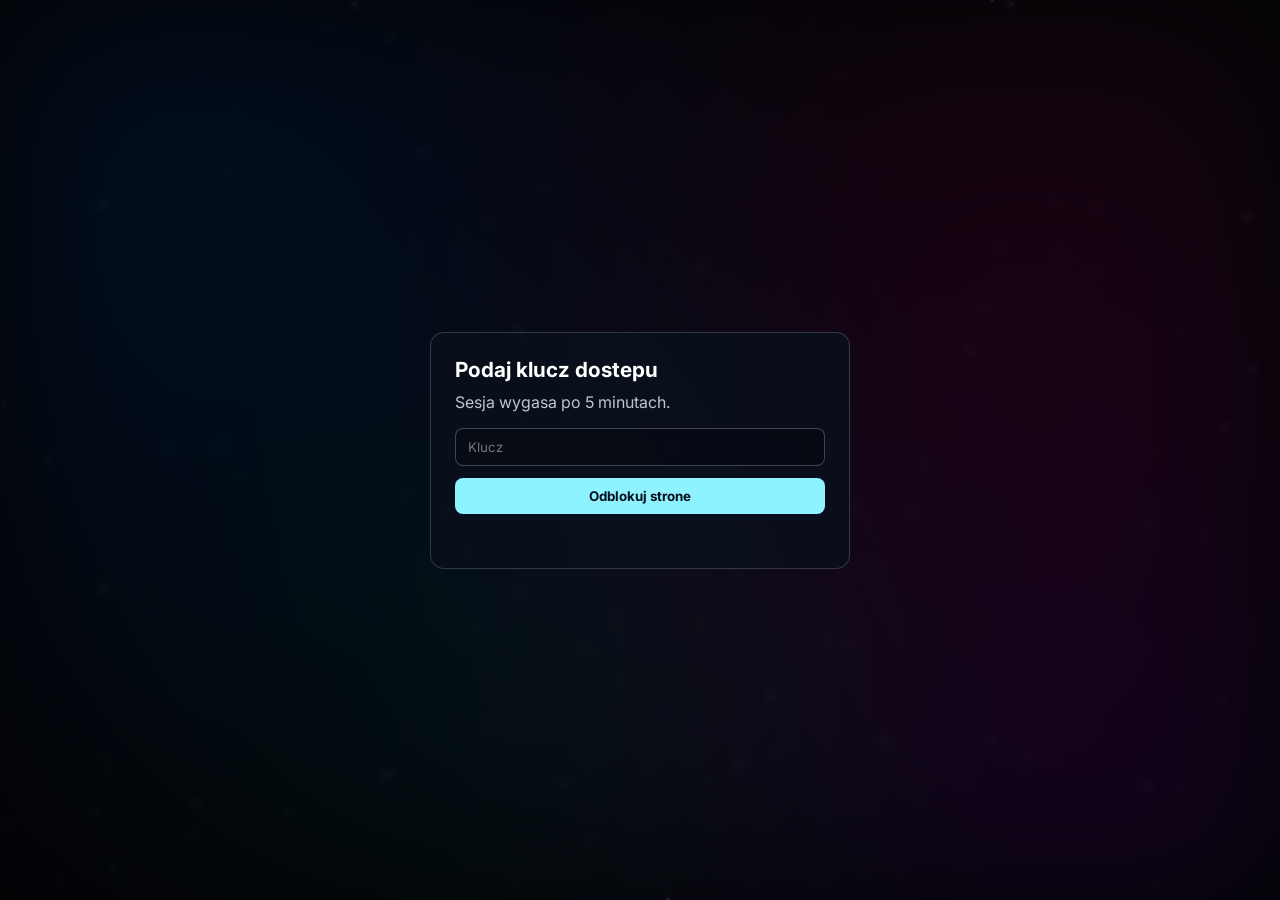
==== index.html @ 9ff6db64 "Fix static password unlock fallback" ====
<!DOCTYPE html>
<html lang="pl">
<head>
  <meta charset="UTF-8">
  <meta name="viewport" content="width=device-width, initial-scale=1.0">
  <title>AstroPhotoSoft</title>
  <link href="https://fonts.googleapis.com/css2?family=Inter:wght@400;500;600;700&display=swap" rel="stylesheet">
  <link rel="stylesheet" href="style.css">
  <style>
    .hidden { display: none; }
    .gate {
      position: fixed;
      inset: 0;
      display: grid;
      place-items: center;
      padding: 16px;
      z-index: 20;
      background: rgba(3, 4, 7, 0.76);
      backdrop-filter: blur(4px);
    }
    .gate-panel {
      width: min(420px, 92vw);
      background: rgba(10, 17, 30, 0.86);
      border: 1px solid rgba(238, 244, 255, 0.18);
      border-radius: 14px;
      padding: 24px;
    }
    .gate-panel h1 { margin: 0 0 10px; font-size: 1.3rem; }
    .gate-panel p { margin: 0 0 16px; color: rgba(238, 244, 255, 0.8); }
    .gate-panel input {
      width: 100%;
      padding: 10px 12px;
      border-radius: 8px;
      border: 1px solid rgba(238, 244, 255, 0.25);
      background: rgba(0, 0, 0, 0.25);
      color: #eef4ff;
      margin-bottom: 12px;
    }
    .gate-panel button {
      width: 100%;
      padding: 10px 12px;
      border-radius: 8px;
      border: none;
      background: #8ff2ff;
      color: #07101d;
      font-weight: 700;
      cursor: pointer;
    }
    .gate-msg { margin-top: 10px; min-height: 20px; color: #ffb3b3; }
  </style>
</head>
<body>
  <canvas id="space"></canvas>

  <div id="gate" class="gate hidden">
    <main class="gate-panel">
      <h1>Podaj klucz dostepu</h1>
      <p>Sesja wygasa po 5 minutach.</p>
      <form id="unlock-form">
        <input id="access-key" type="password" autocomplete="off" placeholder="Klucz" required>
        <button type="submit">Odblokuj strone</button>
      </form>
      <div id="gate-msg" class="gate-msg"></div>
    </main>
  </div>

  <div id="site-content" class="hidden">
    <nav class="topbar">
      <div class="logo">🌌 AstroPhotoSoft</div>
      <div class="links">
        <a href="#">Home</a>
        <a href="#">Aplikacje</a>
        <a href="#">Astro</a>
      </div>
      <a class="support" href="https://buycoffee.to/astrophotosoft" target="_blank" rel="noreferrer">☕ Wesprzyj</a>
    </nav>

    <header class="hero">
      <h1>Twoje centrum kosmosu</h1>
      <p>Astrofotografia • programowanie • projekty</p>
    </header>

    <main class="grid">
      <a class="card" href="apka1/index.html">
        🔭
        <h3>Astro Ai Pro</h3>
        <p>Wersja programu Astro Ai skierowana dla Profesjonalistow. Zawiera klasyczne funkcje obrobki Astro oraz obsluguje sztuczna inteligencje ulatwiajaca przetwarzanie.</p>
      </a>

      <a class="card" href="apka2/index.html">
        &lt;/&gt;
        <h3>Astro Script Editor</h3>
        <p>IDE dzialajace ze wszystkimi aplikacjami AstroPhotoSoft. Umozliwia automatyzacje przetwarzania.</p>
      </a>
    </main>

    <section class="about">
      <h2>O mnie</h2>
      <p>AstroPhotoSoft to moje centrum projektow technologicznych i astrofotografii.</p>
    </section>
  </div>

  <script src="space.js"></script>
  <script>
    const ACCESS_KEY = "Delta1/6";
    const ACCESS_HASH = "8b32f2fa6401eb1ec35d95d078201c9a0169de4297a7466daf3984cbda358a9b";
    const SESSION_MINUTES = 5;
    const storageKey = "site_unlock_until";

    const gate = document.getElementById("gate");
    const site = document.getElementById("site-content");
    const form = document.getElementById("unlock-form");
    const input = document.getElementById("access-key");
    const message = document.getElementById("gate-msg");

    function isUnlocked() {
      const until = Number(sessionStorage.getItem(storageKey) || 0);
      return Number.isFinite(until) && Date.now() < until;
    }

    function showGate(msg = "") {
      gate.classList.remove("hidden");
      site.classList.add("hidden");
      message.textContent = msg;
    }

    function showSite() {
      gate.classList.add("hidden");
      site.classList.remove("hidden");
    }

    function setUnlock() {
      sessionStorage.setItem(storageKey, String(Date.now() + SESSION_MINUTES * 60 * 1000));
    }

    async function sha256(value) {
      const bytes = new TextEncoder().encode(value);
      const hash = await crypto.subtle.digest("SHA-256", bytes);
      return [...new Uint8Array(hash)].map((x) => x.toString(16).padStart(2, "0")).join("");
    }

    async function verifyPassword(value) {
      if (value === ACCESS_KEY) {
        return true;
      }

      if (!window.crypto || !window.crypto.subtle) {
        return false;
      }

      const givenHash = await sha256(value);
      return givenHash === ACCESS_HASH;
    }

    function refreshState() {
      if (isUnlocked()) {
        showSite();
      } else {
        sessionStorage.removeItem(storageKey);
        showGate();
      }
    }

    form.addEventListener("submit", async (event) => {
      event.preventDefault();
      message.textContent = "";

      const provided = input.value.trim();
      const ok = await verifyPassword(provided);
      if (!ok) {
        showGate("Niepoprawny klucz.");
        return;
      }

      input.value = "";
      setUnlock();
      showSite();
    });

    setInterval(refreshState, 5000);
    refreshState();
  </script>
</body>
</html>
---- style.css ----
* {
  margin: 0;
  padding: 0;
  box-sizing: border-box;
  font-family: "Inter", sans-serif;
}

body {
  background: #030407;
  color: white;
  overflow-x: hidden;
}

#space {
  position: fixed;
  top: 0;
  left: 0;
  width: 100%;
  height: 100%;
  z-index: -2;
}

body::before {
  content: "";
  position: fixed;
  top: 0;
  left: 0;
  width: 100%;
  height: 100%;
  background:
    radial-gradient(circle at 15% 25%, rgba(0, 110, 255, 0.45), transparent 55%),
    radial-gradient(circle at 80% 35%, rgba(255, 0, 110, 0.35), transparent 60%),
    radial-gradient(circle at 45% 75%, rgba(0, 255, 180, 0.25), transparent 50%),
    radial-gradient(circle at 85% 85%, rgba(130, 0, 255, 0.4), transparent 55%);
  filter: blur(80px);
  z-index: -1;
  pointer-events: none;
}

.topbar {
  position: sticky;
  top: 0;
  display: flex;
  justify-content: space-between;
  align-items: center;
  padding: 14px 28px;
  background: rgba(255, 255, 255, 0.03);
  backdrop-filter: blur(20px);
  border-bottom: 1px solid rgba(255, 255, 255, 0.06);
  z-index: 10;
}

.logo {
  font-weight: 700;
}

.links {
  display: flex;
  gap: 14px;
}

.links a {
  color: rgba(255, 255, 255, 0.7);
  text-decoration: none;
  transition: color 0.2s;
}

.links a:hover {
  color: white;
}

.support {
  background: white;
  color: black;
  padding: 8px 12px;
  border-radius: 10px;
  text-decoration: none;
  font-weight: 600;
  transition: opacity 0.2s;
}

.support:hover {
  opacity: 0.9;
}

.hero {
  text-align: center;
  padding: 100px 20px 40px;
}

.hero h1 {
  font-size: 46px;
  font-weight: 700;
  letter-spacing: -1px;
  margin-bottom: 10px;
  text-shadow: 0 0 30px rgba(255, 255, 255, 0.2);
}

.hero p {
  color: rgba(255, 255, 255, 0.7);
  font-size: 18px;
}

.grid {
  display: grid;
  grid-template-columns: repeat(auto-fit, minmax(220px, 1fr));
  gap: 20px;
  padding: 20px 40px 40px;
  max-width: 1100px;
  margin: auto;
}

.card {
  background: rgba(255, 255, 255, 0.03);
  border: 1px solid rgba(255, 255, 255, 0.06);
  padding: 24px;
  border-radius: 20px;
  text-decoration: none;
  color: white;
  transition: all 0.3s cubic-bezier(0.16, 1, 0.3, 1);
  backdrop-filter: blur(12px);
}

.card h3 {
  margin-bottom: 6px;
  font-size: 20px;
}

.card p {
  color: rgba(255, 255, 255, 0.6);
  font-size: 14px;
}

.card:hover {
  transform: translateY(-6px);
  background: rgba(255, 255, 255, 0.07);
  border-color: rgba(255, 255, 255, 0.15);
  box-shadow: 0 20px 40px rgba(0, 0, 0, 0.4);
}

.about {
  text-align: center;
  padding: 60px 20px;
  max-width: 600px;
  margin: auto;
}

.about h2 {
  margin-bottom: 12px;
  font-size: 24px;
}

.about p {
  color: rgba(255, 255, 255, 0.6);
  line-height: 1.6;
}
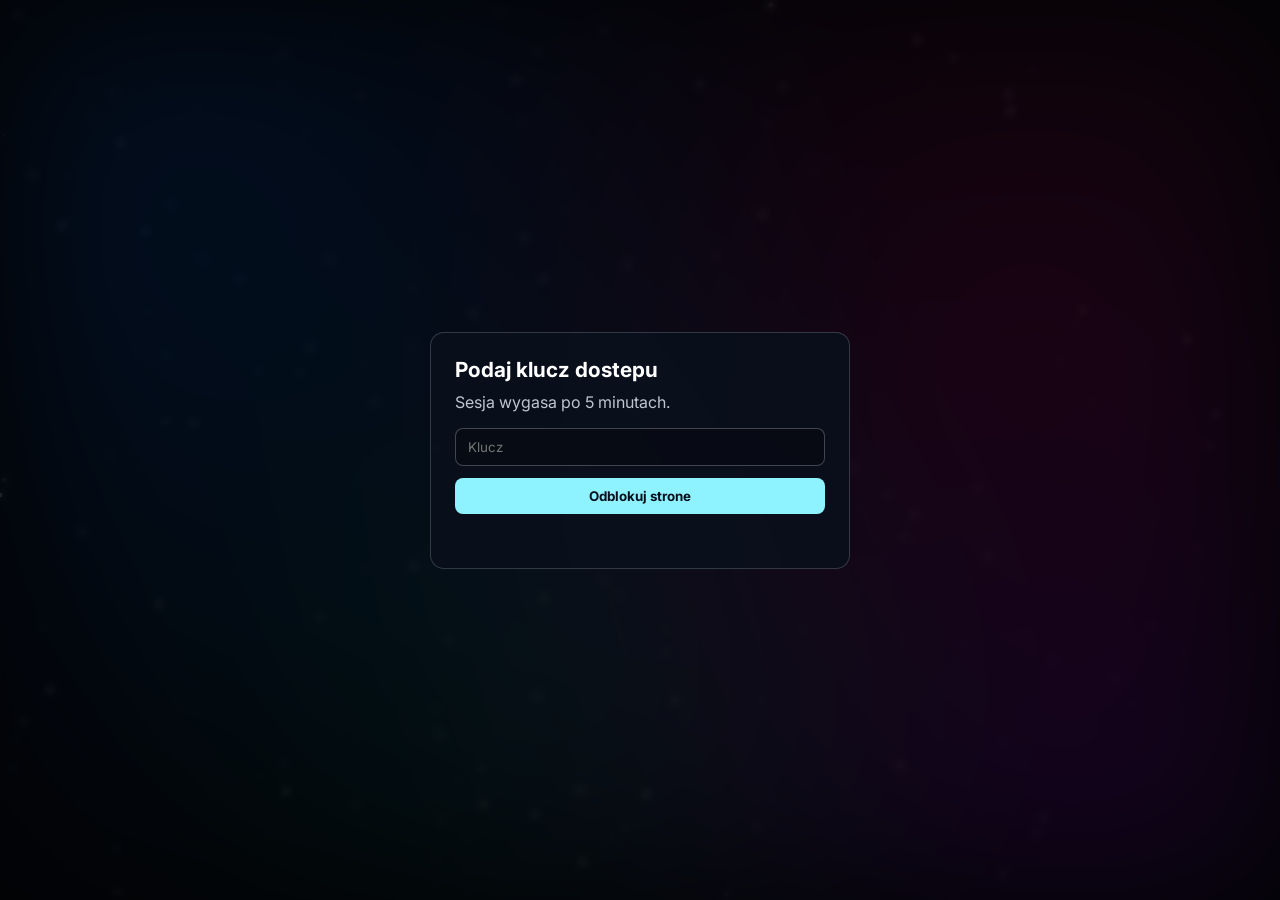
==== commit 668255c8: "Fix gate overlay hide behavior" ====
--- a/index.html
+++ b/index.html
@@ -7,7 +7,7 @@
   <link href="https://fonts.googleapis.com/css2?family=Inter:wght@400;500;600;700&display=swap" rel="stylesheet">
   <link rel="stylesheet" href="style.css">
   <style>
-    .hidden { display: none; }
+    .hidden { display: none !important; }
     .gate {
       position: fixed;
       inset: 0;
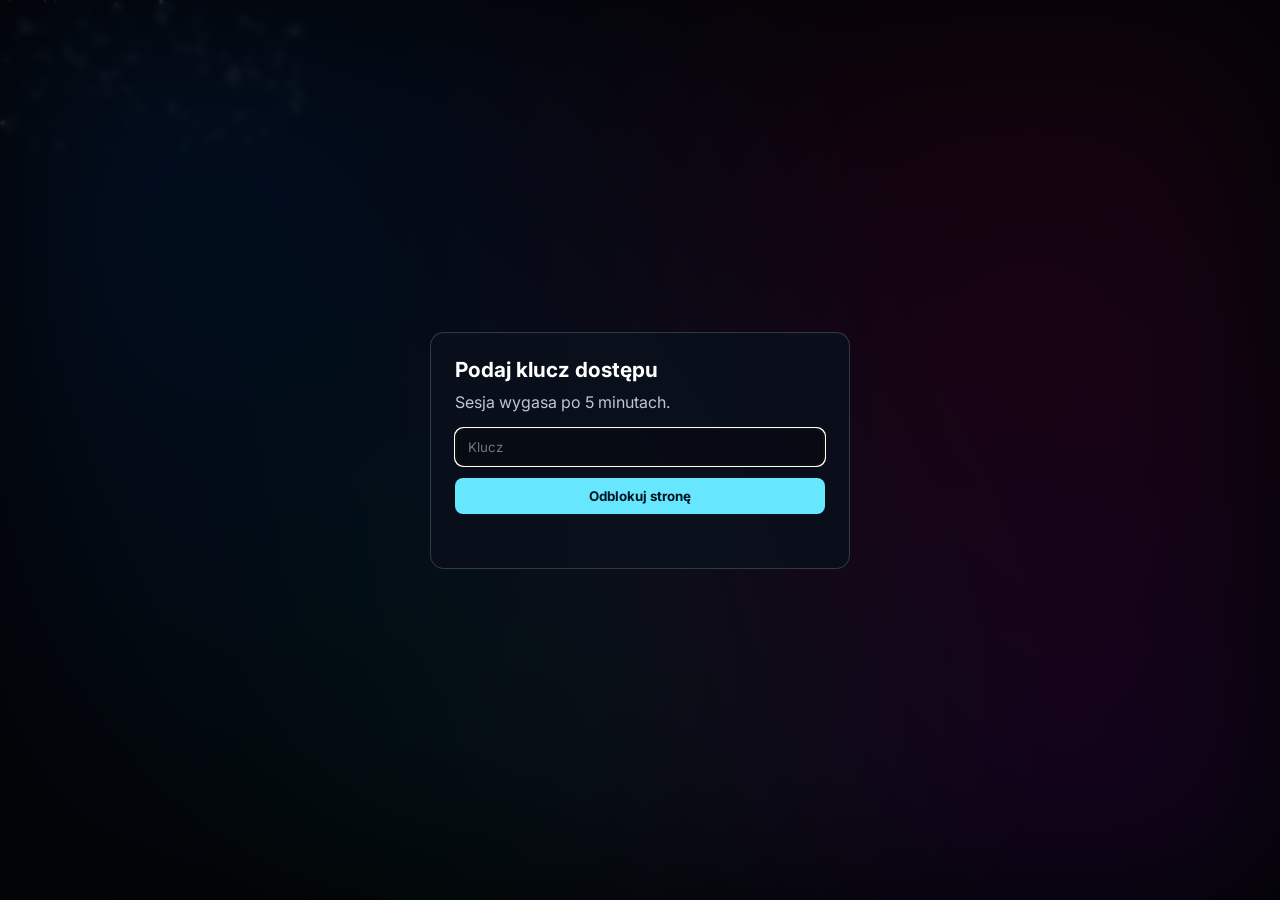
==== commit 0824388c: "Harden gate logic and improve mobile UX" ====
--- a/index.html
+++ b/index.html
@@ -41,10 +41,14 @@
       padding: 10px 12px;
       border-radius: 8px;
       border: none;
-      background: #8ff2ff;
-      color: #07101d;
+      background: #66e6ff;
+      color: #031521;
       font-weight: 700;
       cursor: pointer;
+    }
+    .gate-panel button:disabled {
+      opacity: 0.65;
+      cursor: not-allowed;
     }
     .gate-msg { margin-top: 10px; min-height: 20px; color: #ffb3b3; }
   </style>
@@ -54,13 +58,13 @@
 
   <div id="gate" class="gate hidden">
     <main class="gate-panel">
-      <h1>Podaj klucz dostepu</h1>
+      <h1>Podaj klucz dostępu</h1>
       <p>Sesja wygasa po 5 minutach.</p>
       <form id="unlock-form">
         <input id="access-key" type="password" autocomplete="off" placeholder="Klucz" required>
-        <button type="submit">Odblokuj strone</button>
+        <button id="unlock-button" type="submit">Odblokuj stronę</button>
       </form>
-      <div id="gate-msg" class="gate-msg"></div>
+      <div id="gate-msg" class="gate-msg" aria-live="polite"></div>
     </main>
   </div>
 
@@ -81,37 +85,54 @@
     </header>
 
     <main class="grid">
-      <a class="card" href="apka1/index.html">
+      <a class="card" href="apka1/index.html" aria-label="Przejdź do aplikacji Astro AI Pro">
         🔭
-        <h3>Astro Ai Pro</h3>
-        <p>Wersja programu Astro Ai skierowana dla Profesjonalistow. Zawiera klasyczne funkcje obrobki Astro oraz obsluguje sztuczna inteligencje ulatwiajaca przetwarzanie.</p>
+        <h3>Astro AI Pro</h3>
+        <p>Wersja programu Astro AI skierowana dla Profesjonalistów. Zawiera klasyczne funkcje obróbki Astro oraz obsługuje sztuczną inteligencję ułatwiającą przetwarzanie.</p>
       </a>
 
-      <a class="card" href="apka2/index.html">
+      <a class="card" href="apka2/index.html" aria-label="Przejdź do aplikacji Astro Script Editor">
         &lt;/&gt;
         <h3>Astro Script Editor</h3>
-        <p>IDE dzialajace ze wszystkimi aplikacjami AstroPhotoSoft. Umozliwia automatyzacje przetwarzania.</p>
+        <p>IDE działające ze wszystkimi aplikacjami AstroPhotoSoft. Umożliwia automatyzację przetwarzania.</p>
       </a>
     </main>
 
     <section class="about">
       <h2>O mnie</h2>
-      <p>AstroPhotoSoft to moje centrum projektow technologicznych i astrofotografii.</p>
+      <p>AstroPhotoSoft to moje centrum projektów technologicznych i astrofotografii.</p>
     </section>
   </div>
 
   <script src="space.js"></script>
   <script>
-    const ACCESS_KEY = "Delta1/6";
     const ACCESS_HASH = "8b32f2fa6401eb1ec35d95d078201c9a0169de4297a7466daf3984cbda358a9b";
     const SESSION_MINUTES = 5;
+    const LOCKOUT_MS = 3000;
     const storageKey = "site_unlock_until";
 
     const gate = document.getElementById("gate");
     const site = document.getElementById("site-content");
     const form = document.getElementById("unlock-form");
     const input = document.getElementById("access-key");
+    const button = document.getElementById("unlock-button");
     const message = document.getElementById("gate-msg");
+    let lockedUntil = 0;
+
+    function remainingLockSeconds() {
+      return Math.max(0, Math.ceil((lockedUntil - Date.now()) / 1000));
+    }
+
+    function updateLockUi() {
+      const seconds = remainingLockSeconds();
+      if (seconds > 0) {
+        button.disabled = true;
+        message.textContent = `Za dużo prób. Spróbuj ponownie za ${seconds} s.`;
+        return;
+      }
+
+      button.disabled = false;
+    }
 
     function isUnlocked() {
       const until = Number(sessionStorage.getItem(storageKey) || 0);
@@ -122,6 +143,8 @@
       gate.classList.remove("hidden");
       site.classList.add("hidden");
       message.textContent = msg;
+      input.focus();
+      updateLockUi();
     }
 
     function showSite() {
@@ -140,11 +163,8 @@
     }
 
     async function verifyPassword(value) {
-      if (value === ACCESS_KEY) {
-        return true;
-      }
-
       if (!window.crypto || !window.crypto.subtle) {
+        message.textContent = "Brak wsparcia dla bezpiecznego sprawdzania hasła w tej przeglądarce.";
         return false;
       }
 
@@ -163,21 +183,57 @@
 
     form.addEventListener("submit", async (event) => {
       event.preventDefault();
+
+      if (Date.now() < lockedUntil) {
+        updateLockUi();
+        return;
+      }
+
       message.textContent = "";
 
       const provided = input.value.trim();
       const ok = await verifyPassword(provided);
       if (!ok) {
-        showGate("Niepoprawny klucz.");
+        lockedUntil = Date.now() + LOCKOUT_MS;
+        updateLockUi();
+        if (!message.textContent) {
+          message.textContent = "Niepoprawny klucz.";
+        }
         return;
       }
 
       input.value = "";
+      lockedUntil = 0;
+      button.disabled = false;
       setUnlock();
       showSite();
     });
 
-    setInterval(refreshState, 5000);
+    input.addEventListener("input", () => {
+      message.textContent = "";
+    });
+
+    document.addEventListener("keydown", (event) => {
+      if (event.key !== "Escape") {
+        return;
+      }
+
+      if (!gate.classList.contains("hidden")) {
+        input.value = "";
+        if (Date.now() >= lockedUntil) {
+          message.textContent = "";
+        }
+        return;
+      }
+
+      sessionStorage.removeItem(storageKey);
+      showGate("Sesja została zamknięta klawiszem Esc.");
+    });
+
+    setInterval(() => {
+      refreshState();
+      updateLockUi();
+    }, 500);
     refreshState();
   </script>
 </body>
--- a/style.css
+++ b/style.css
@@ -60,7 +60,7 @@
 }
 
 .links a {
-  color: rgba(255, 255, 255, 0.7);
+  color: rgba(255, 255, 255, 0.82);
   text-decoration: none;
   transition: color 0.2s;
 }
@@ -70,8 +70,8 @@
 }
 
 .support {
-  background: white;
-  color: black;
+  background: #79f3ff;
+  color: #031521;
   padding: 8px 12px;
   border-radius: 10px;
   text-decoration: none;
@@ -154,3 +154,27 @@
   color: rgba(255, 255, 255, 0.6);
   line-height: 1.6;
 }
+
+@media (max-width: 760px) {
+  .topbar {
+    flex-wrap: wrap;
+    justify-content: center;
+    gap: 10px 14px;
+    padding: 12px 14px;
+  }
+
+  .links {
+    width: 100%;
+    justify-content: center;
+    flex-wrap: wrap;
+    gap: 10px;
+  }
+
+  .hero {
+    padding-top: 72px;
+  }
+
+  .grid {
+    padding: 20px 18px 36px;
+  }
+}
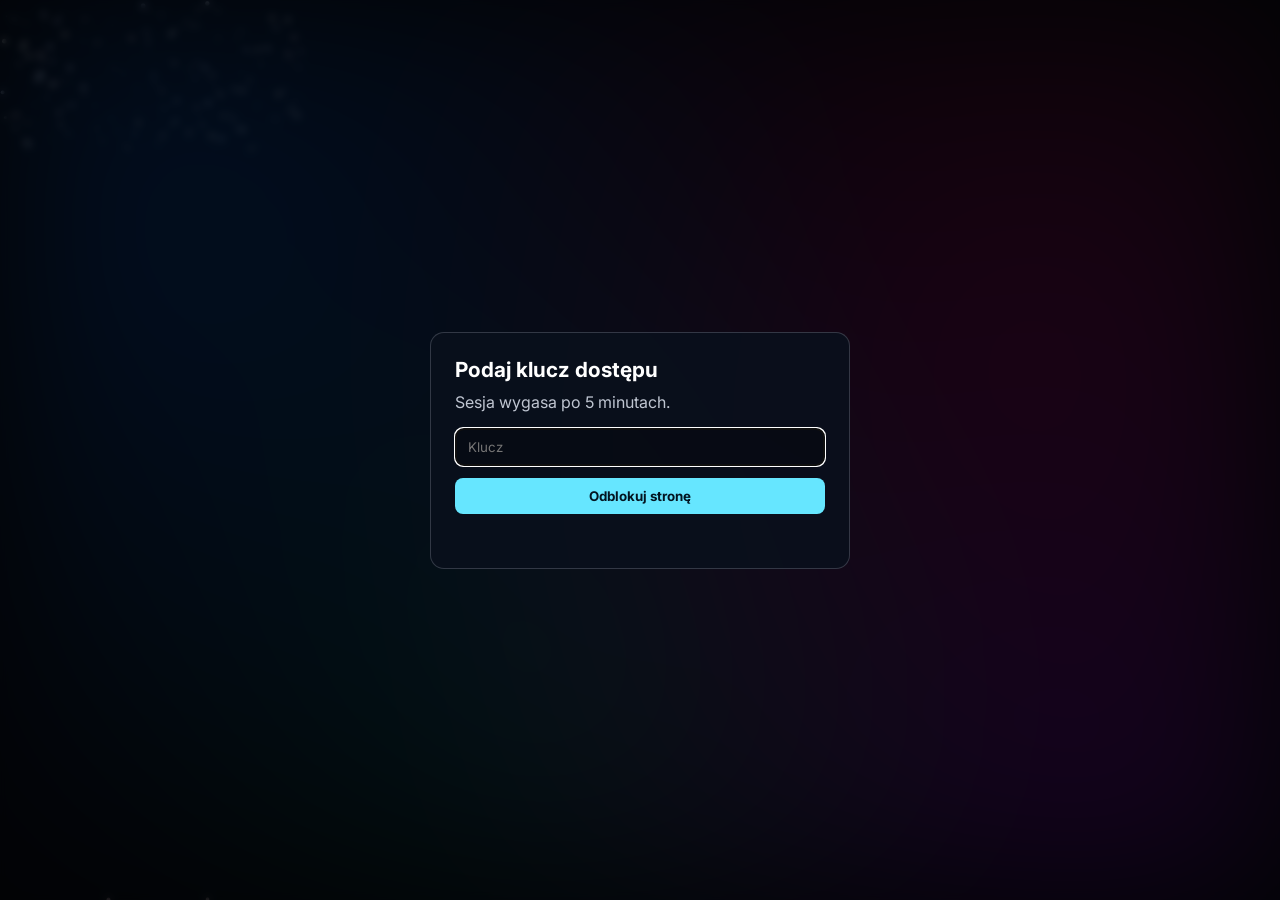
==== commit 91d346f4: "Update Astro AI Plus card and icon" ====
--- a/index.html
+++ b/index.html
@@ -85,10 +85,10 @@
     </header>
 
     <main class="grid">
-      <a class="card" href="apka1/index.html" aria-label="Przejdź do aplikacji Astro AI Pro">
-        🔭
-        <h3>Astro AI Pro</h3>
-        <p>Wersja programu Astro AI skierowana dla Profesjonalistów. Zawiera klasyczne funkcje obróbki Astro oraz obsługuje sztuczną inteligencję ułatwiającą przetwarzanie.</p>
+      <a class="card" href="apka1/index.html" aria-label="Przejdź do aplikacji Astro AI Plus">
+        <img class="card-icon" src="assets/astro-ai-plus.svg" alt="Ikona Astro AI Plus">
+        <h3>Astro AI Plus</h3>
+        <p>Narzędzie do obróbki astrofotografiicznej, analizy i z pomocą AI i tworzenia animacji 3D.</p>
       </a>
 
       <a class="card" href="apka2/index.html" aria-label="Przejdź do aplikacji Astro Script Editor">
--- a/style.css
+++ b/style.css
@@ -126,6 +126,15 @@
   font-size: 20px;
 }
 
+.card-icon {
+  width: 64px;
+  height: 64px;
+  border-radius: 14px;
+  display: block;
+  margin-bottom: 10px;
+  object-fit: cover;
+}
+
 .card p {
   color: rgba(255, 255, 255, 0.6);
   font-size: 14px;
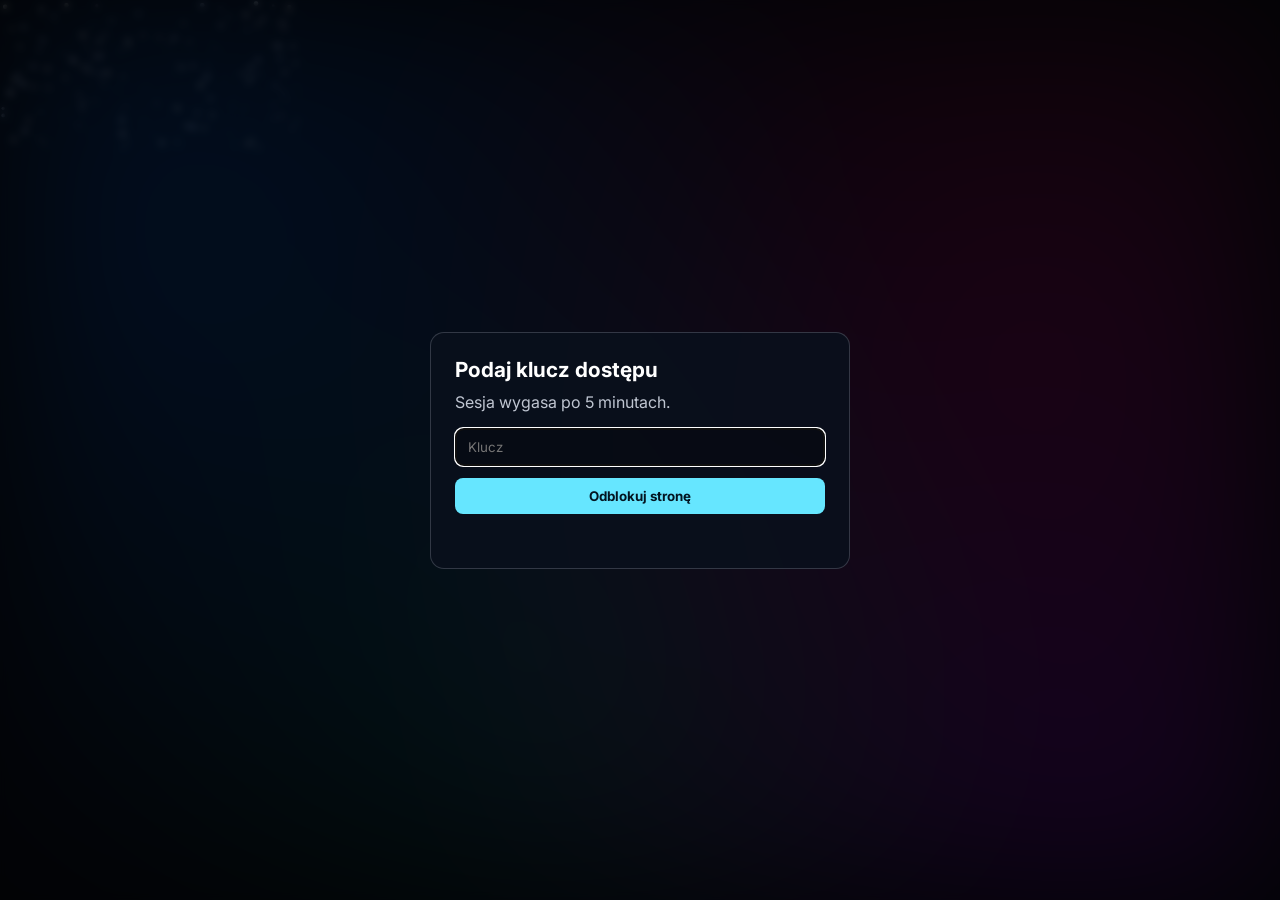
==== commit 89270747: "Use favicon image for site and Astro card" ====
--- a/index.html
+++ b/index.html
@@ -4,6 +4,7 @@
   <meta charset="UTF-8">
   <meta name="viewport" content="width=device-width, initial-scale=1.0">
   <title>AstroPhotoSoft</title>
+  <link rel="icon" type="image/png" href="favicon.png">
   <link href="https://fonts.googleapis.com/css2?family=Inter:wght@400;500;600;700&display=swap" rel="stylesheet">
   <link rel="stylesheet" href="style.css">
   <style>
@@ -86,7 +87,7 @@
 
     <main class="grid">
       <a class="card" href="apka1/index.html" aria-label="Przejdź do aplikacji Astro AI Plus">
-        <img class="card-icon" src="assets/astro-ai-plus.svg" alt="Ikona Astro AI Plus">
+        <img class="card-icon" src="favicon.png" alt="Ikona Astro AI Plus">
         <h3>Astro AI Plus</h3>
         <p>Narzędzie do obróbki astrofotografiicznej, analizy i z pomocą AI i tworzenia animacji 3D.</p>
       </a>
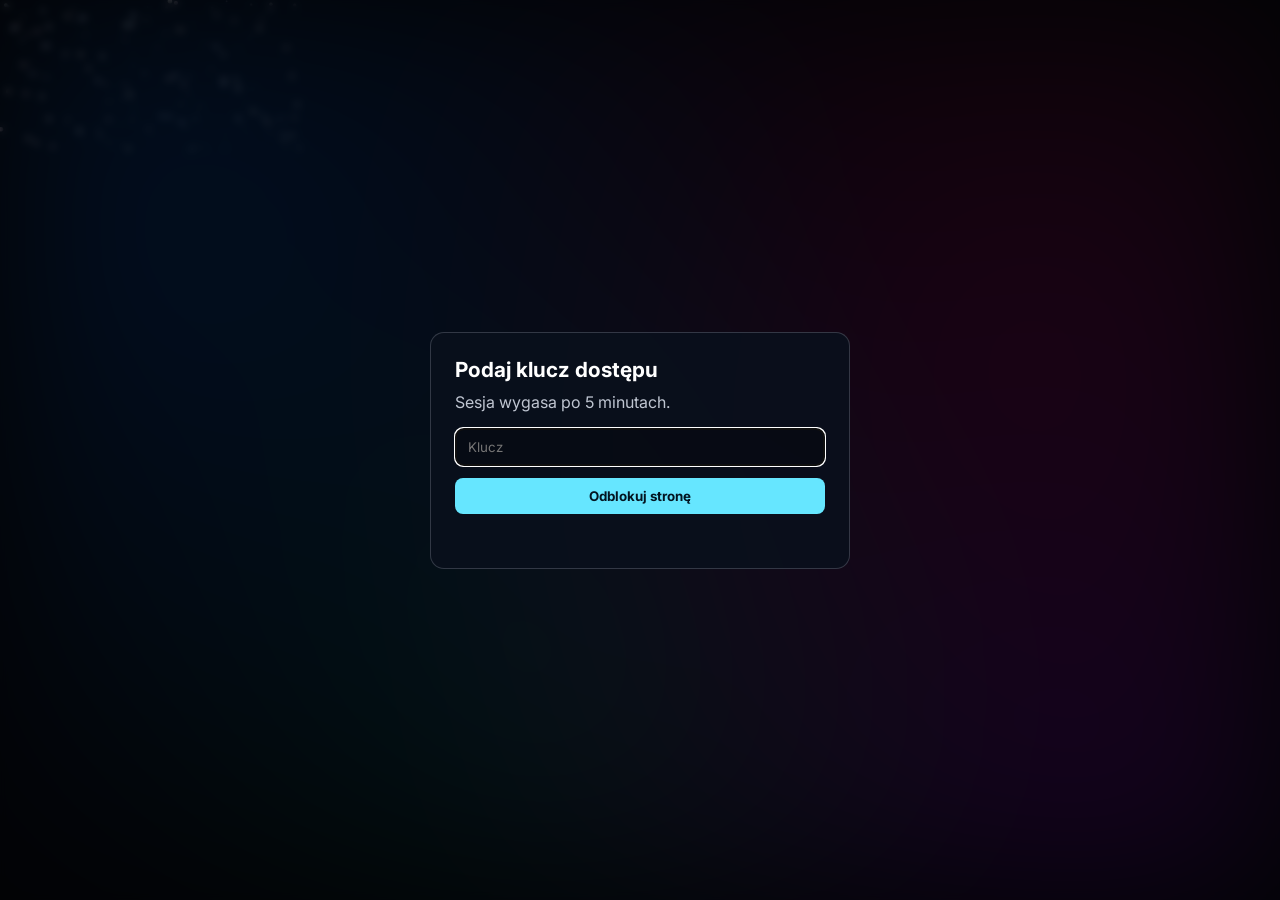
==== commit d6e8f098: "Force Astro card icon to fixed 128px" ====
--- a/index.html
+++ b/index.html
@@ -4,7 +4,7 @@
   <meta charset="UTF-8">
   <meta name="viewport" content="width=device-width, initial-scale=1.0">
   <title>AstroPhotoSoft</title>
-  <link rel="icon" type="image/png" href="favicon.png">
+  <link rel="icon" type="image/png" href="favicon.png?v=128">
   <link href="https://fonts.googleapis.com/css2?family=Inter:wght@400;500;600;700&display=swap" rel="stylesheet">
   <link rel="stylesheet" href="style.css">
   <style>
@@ -87,7 +87,7 @@
 
     <main class="grid">
       <a class="card" href="apka1/index.html" aria-label="Przejdź do aplikacji Astro AI Plus">
-        <img class="card-icon" src="favicon.png" alt="Ikona Astro AI Plus">
+        <img class="card-icon" src="favicon.png?v=128" alt="Ikona Astro AI Plus" width="128" height="128">
         <h3>Astro AI Plus</h3>
         <p>Narzędzie do obróbki astrofotografiicznej, analizy i z pomocą AI i tworzenia animacji 3D.</p>
       </a>
--- a/style.css
+++ b/style.css
@@ -127,8 +127,13 @@
 }
 
 .card-icon {
-  width: 64px;
-  height: 64px;
+  width: 128px !important;
+  height: 128px !important;
+  max-width: 128px;
+  min-width: 128px;
+  max-height: 128px;
+  min-height: 128px;
+  flex: 0 0 128px;
   border-radius: 14px;
   display: block;
   margin-bottom: 10px;
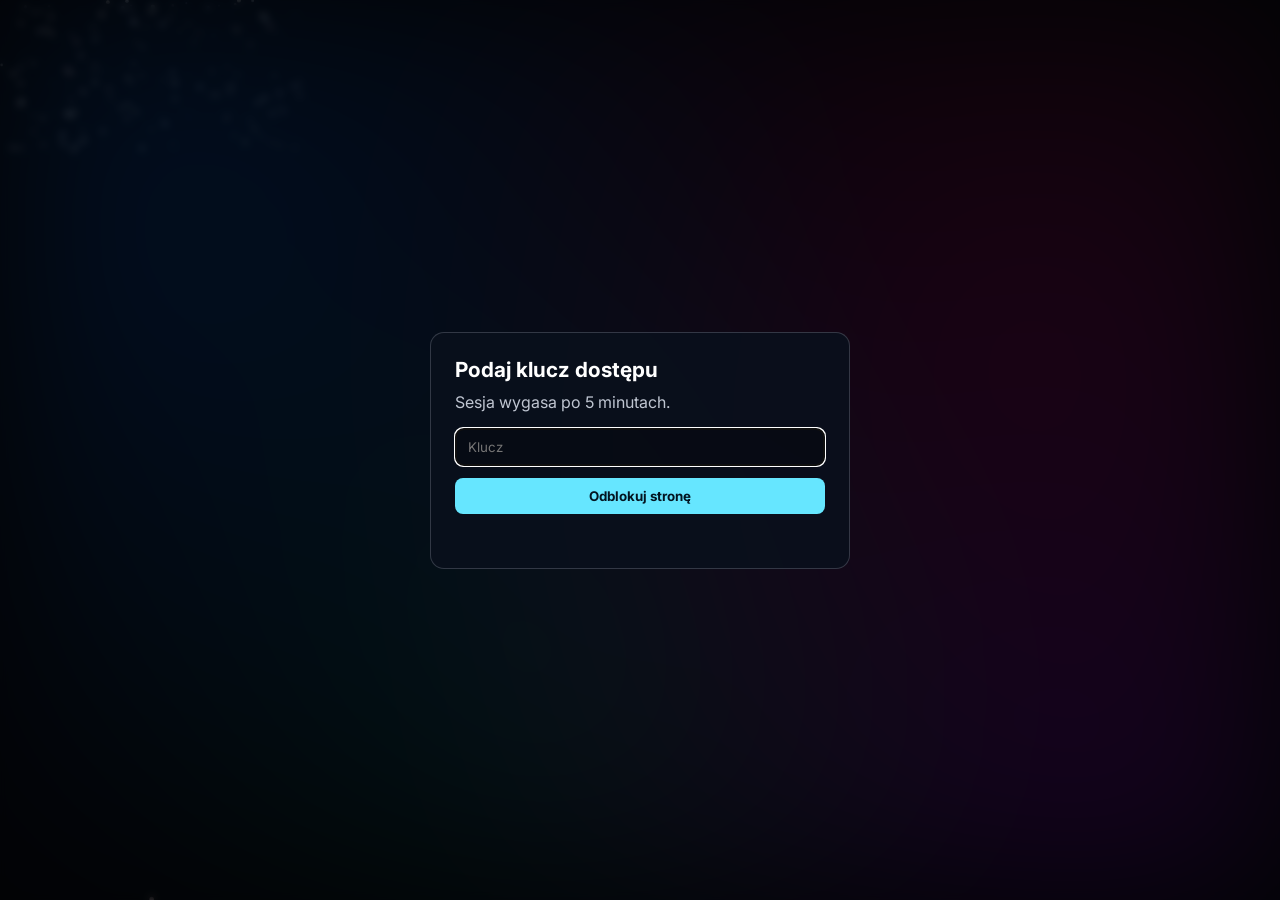
==== commit be6ec92f: "Crop icon tighter and bust favicon cache" ====
--- a/index.html
+++ b/index.html
@@ -4,7 +4,7 @@
   <meta charset="UTF-8">
   <meta name="viewport" content="width=device-width, initial-scale=1.0">
   <title>AstroPhotoSoft</title>
-  <link rel="icon" type="image/png" href="favicon.png?v=128">
+  <link rel="icon" type="image/png" href="favicon.png?v=129">
   <link href="https://fonts.googleapis.com/css2?family=Inter:wght@400;500;600;700&display=swap" rel="stylesheet">
   <link rel="stylesheet" href="style.css">
   <style>
@@ -87,7 +87,7 @@
 
     <main class="grid">
       <a class="card" href="apka1/index.html" aria-label="Przejdź do aplikacji Astro AI Plus">
-        <img class="card-icon" src="favicon.png?v=128" alt="Ikona Astro AI Plus" width="128" height="128">
+        <img class="card-icon" src="favicon.png?v=129" alt="Ikona Astro AI Plus" width="128" height="128">
         <h3>Astro AI Plus</h3>
         <p>Narzędzie do obróbki astrofotografiicznej, analizy i z pomocą AI i tworzenia animacji 3D.</p>
       </a>
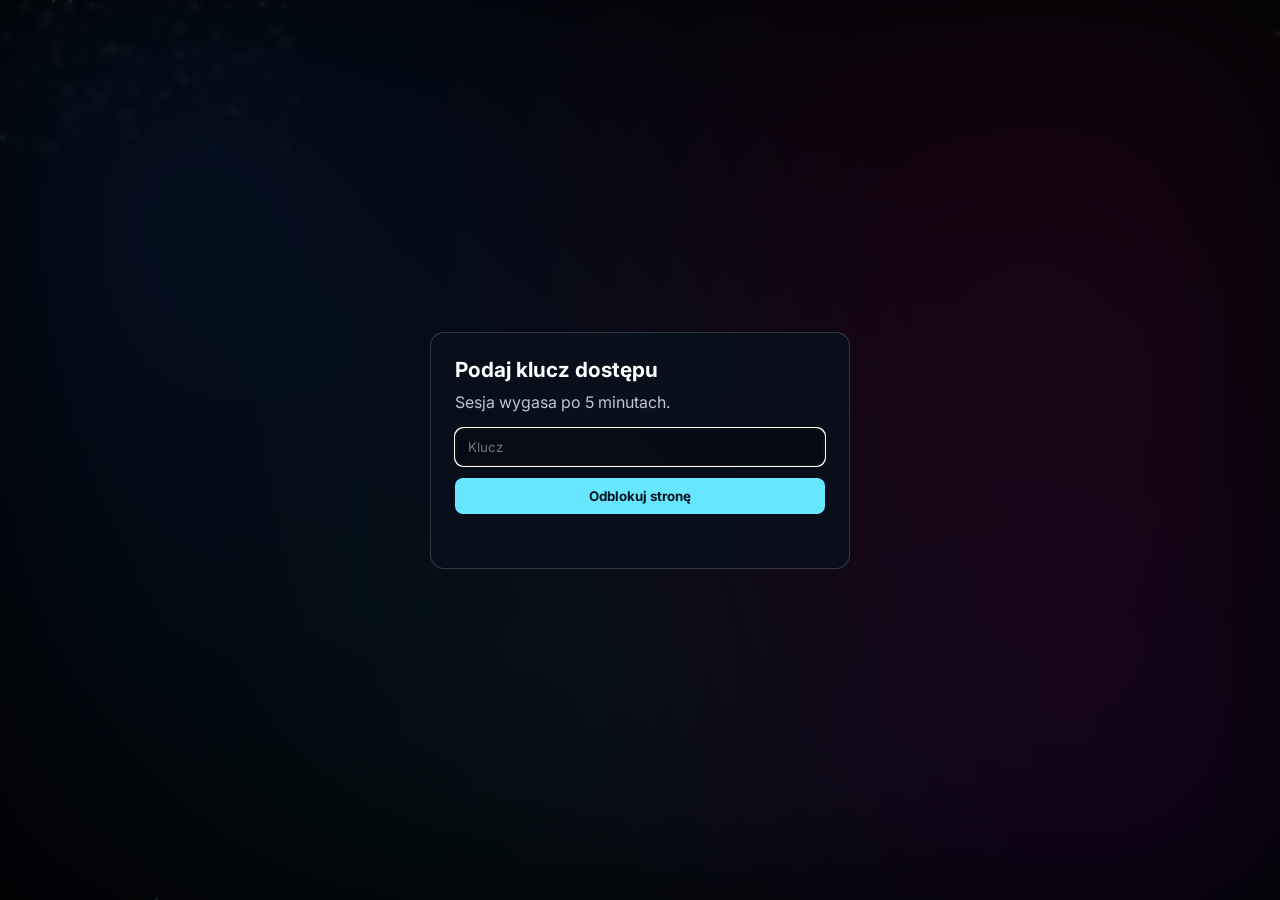
==== commit f9aea94e: "Adjust logo crop and refresh icon cache" ====
--- a/index.html
+++ b/index.html
@@ -4,7 +4,7 @@
   <meta charset="UTF-8">
   <meta name="viewport" content="width=device-width, initial-scale=1.0">
   <title>AstroPhotoSoft</title>
-  <link rel="icon" type="image/png" href="favicon.png?v=129">
+  <link rel="icon" type="image/png" href="favicon.png?v=130">
   <link href="https://fonts.googleapis.com/css2?family=Inter:wght@400;500;600;700&display=swap" rel="stylesheet">
   <link rel="stylesheet" href="style.css">
   <style>
@@ -87,7 +87,7 @@
 
     <main class="grid">
       <a class="card" href="apka1/index.html" aria-label="Przejdź do aplikacji Astro AI Plus">
-        <img class="card-icon" src="favicon.png?v=129" alt="Ikona Astro AI Plus" width="128" height="128">
+        <img class="card-icon" src="favicon.png?v=130" alt="Ikona Astro AI Plus" width="128" height="128">
         <h3>Astro AI Plus</h3>
         <p>Narzędzie do obróbki astrofotografiicznej, analizy i z pomocą AI i tworzenia animacji 3D.</p>
       </a>
